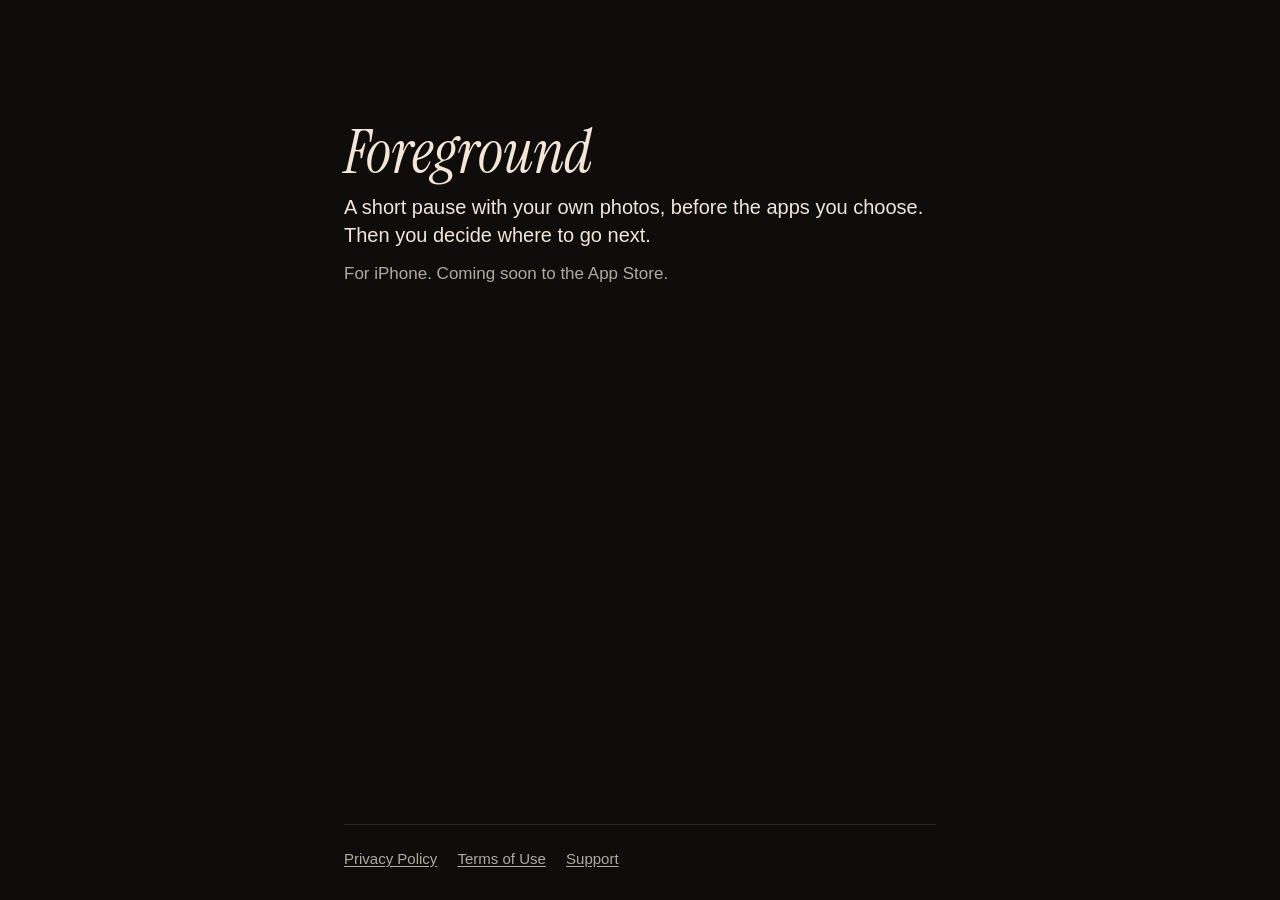
==== index.html @ 3afa3c02 "Publish privacy policy, terms of use and support pages Co-Authored-By: Claude Opus 5.5 <noreply@anth" ====
<!doctype html>
<html lang="en">
<head>
  <meta charset="utf-8">
  <meta name="viewport" content="width=device-width, initial-scale=1">
  <title>Foreground</title>
  <meta name="description" content="Foreground puts a short pause with your own photos between you and the apps you choose.">
  <meta name="theme-color" content="#0f0d0c">
  <link rel="icon" href="icon.png">
  <link rel="apple-touch-icon" href="icon.png">
  <link rel="stylesheet" href="styles.css">
</head>
<body>
  <div class="page home">
    <main>
      <h1>Foreground</h1>
      <p class="lead">A short pause with your own photos, before the apps you choose. Then you decide where to go next.</p>
      <p>For iPhone. Coming soon to the App Store.</p>
    </main>
    <footer>
      <a href="privacy/">Privacy Policy</a>
      <a href="terms/">Terms of Use</a>
      <a href="support/">Support</a>
    </footer>
  </div>
</body>
</html>
---- styles.css ----
@font-face {
  font-family: "Instrument Serif";
  src: url("fonts/InstrumentSerif-Italic.ttf") format("truetype");
  font-style: italic;
  font-weight: 400;
  font-display: swap;
}

:root {
  color-scheme: dark;
  --background: #0f0d0c;
  --text-primary: #f3e6d6;
  --text-secondary: rgba(243, 230, 214, 0.72);
  --text-accent: #ff9f4a;
  --surface-card: rgba(255, 255, 255, 0.05);
  --border: rgba(243, 230, 214, 0.12);
  --serif: "Instrument Serif", Georgia, serif;
  --sans: -apple-system, BlinkMacSystemFont, "SF Pro Text", "Segoe UI", Roboto, Helvetica, Arial, sans-serif;
}

* {
  box-sizing: border-box;
}

html {
  -webkit-text-size-adjust: 100%;
}

body {
  margin: 0;
  background: var(--background);
  color: var(--text-secondary);
  font: 17px/1.55 var(--sans);
}

.page {
  max-width: 640px;
  min-height: 100vh;
  min-height: 100dvh;
  margin: 0 auto;
  padding: 24px;
  display: flex;
  flex-direction: column;
}

main {
  flex: 1;
}

.wordmark {
  font: italic 400 26px/1 var(--serif);
  color: var(--text-primary);
  text-decoration: none;
}

h1 {
  margin: 56px 0 8px;
  font: italic 400 44px/1.08 var(--serif);
  color: var(--text-primary);
}

h2 {
  margin: 40px 0 8px;
  font: 600 17px/1.35 var(--sans);
  color: var(--text-primary);
}

h3 {
  margin: 24px 0 4px;
  font: 600 15px/1.4 var(--sans);
  color: var(--text-primary);
}

p,
ul {
  margin: 0 0 12px;
}

ul {
  padding-left: 20px;
}

li {
  margin-bottom: 6px;
}

strong {
  font-weight: 600;
  color: var(--text-primary);
}

a {
  color: var(--text-accent);
  text-underline-offset: 2px;
  overflow-wrap: anywhere;
}

.updated {
  font-size: 15px;
}

.summary {
  margin: 24px 0 0;
  padding: 16px;
  background: var(--surface-card);
  border: 1px solid var(--border);
  border-radius: 12px;
}

.summary ul {
  margin: 0;
}

.summary li:last-child {
  margin-bottom: 0;
}

.home h1 {
  margin-top: 96px;
  font-size: 60px;
}

.lead {
  font-size: 20px;
  line-height: 1.4;
  color: var(--text-primary);
}

footer {
  margin-top: 64px;
  padding-top: 16px;
  border-top: 1px solid var(--border);
  font-size: 15px;
}

footer a {
  display: inline-block;
  margin-right: 16px;
  padding: 6px 0;
  color: var(--text-secondary);
}
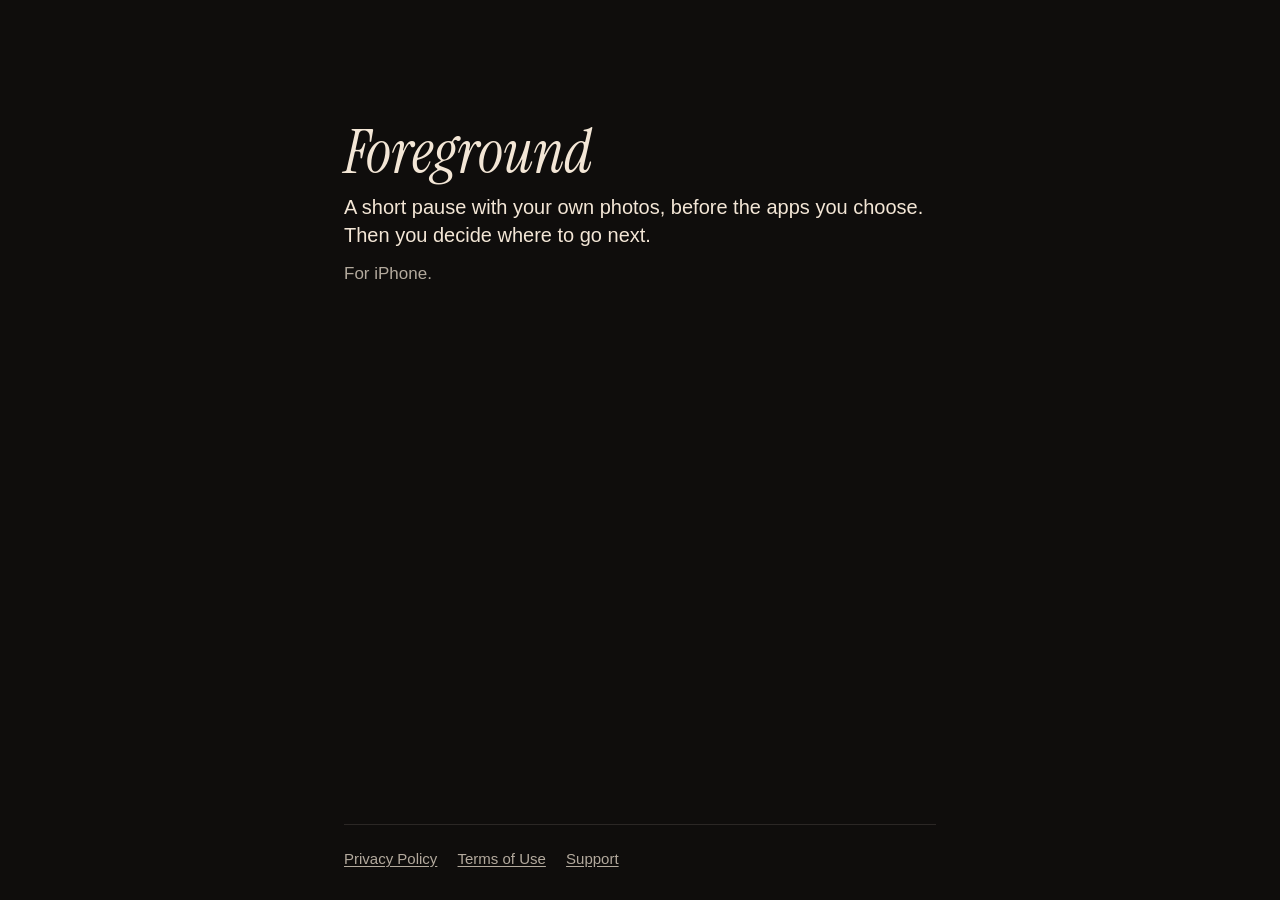
==== commit 6844d8b0: "New app icon; drop the coming soon line Co-Authored-By: Claude Opus 5.5 <noreply@anthropic.com>" ====
--- a/index.html
+++ b/index.html
@@ -15,7 +15,7 @@
     <main>
       <h1>Foreground</h1>
       <p class="lead">A short pause with your own photos, before the apps you choose. Then you decide where to go next.</p>
-      <p>For iPhone. Coming soon to the App Store.</p>
+      <p>For iPhone.</p>
     </main>
     <footer>
       <a href="privacy/">Privacy Policy</a>
